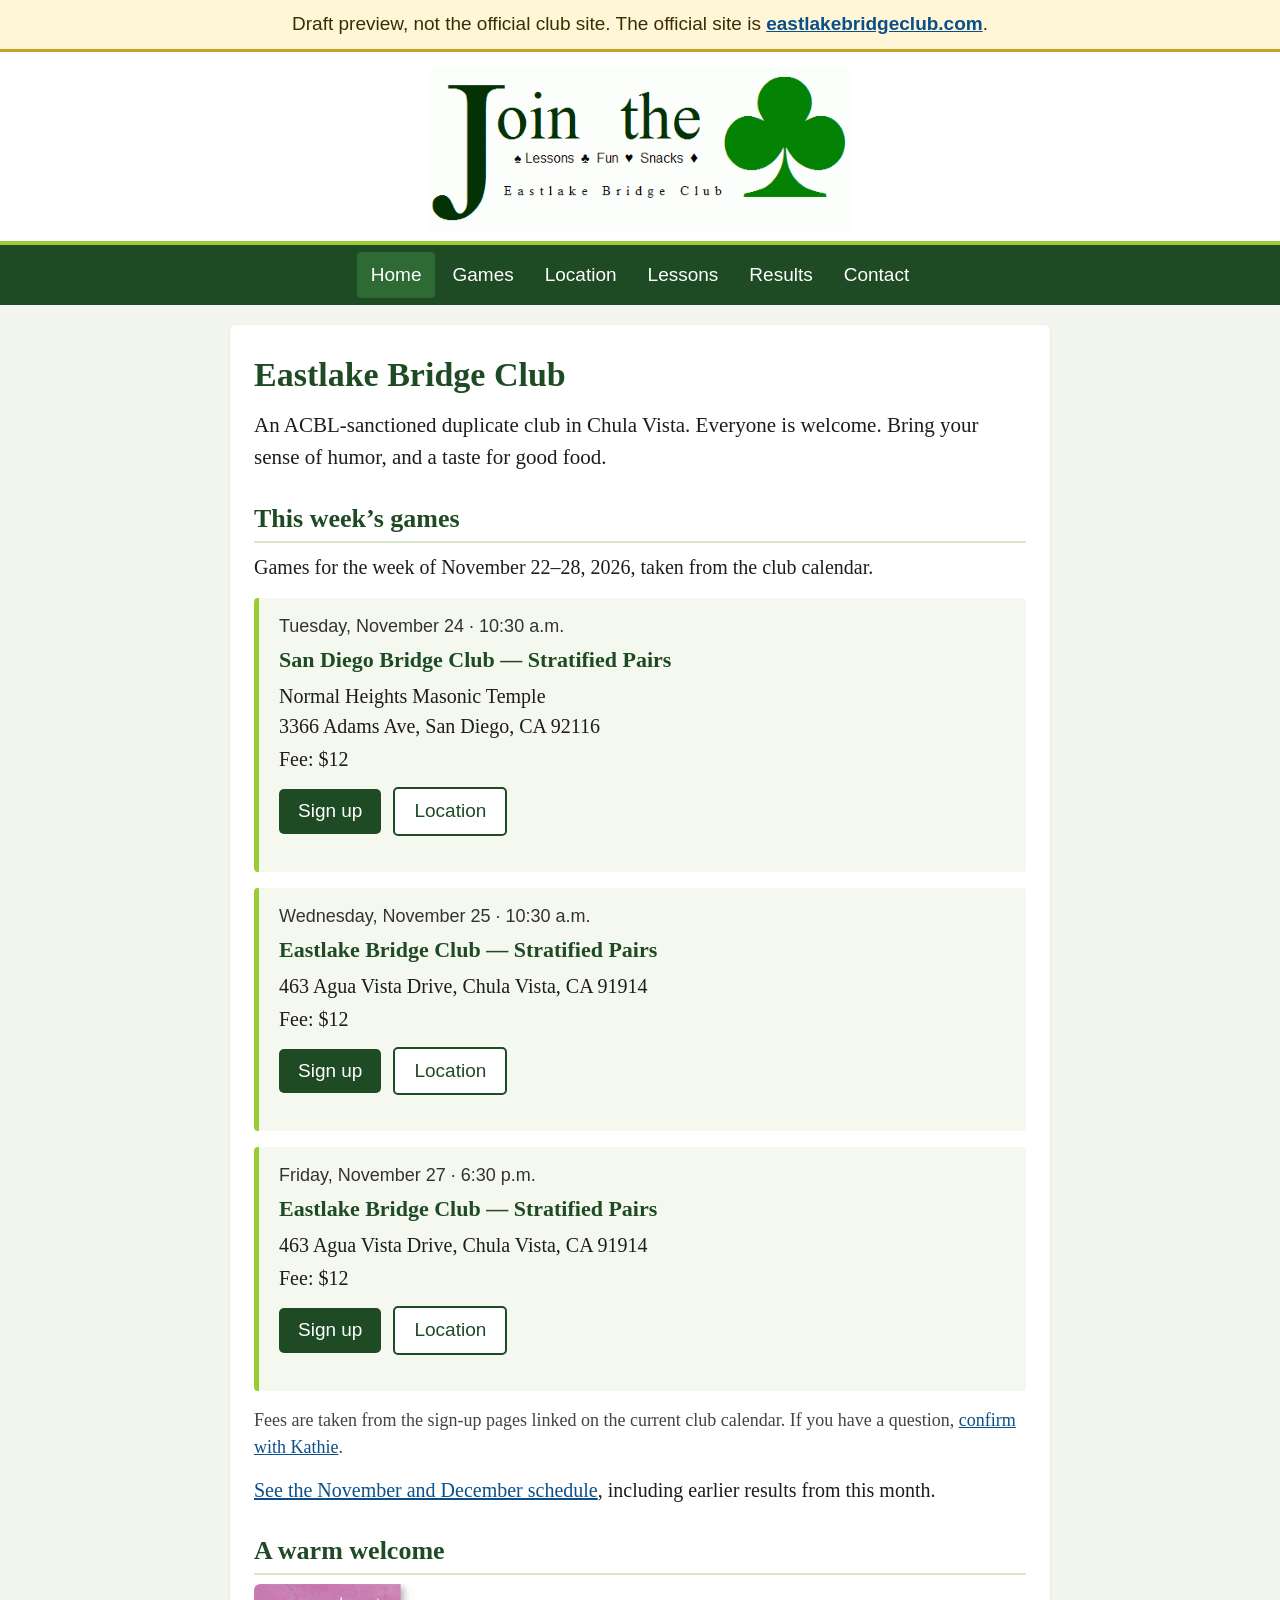
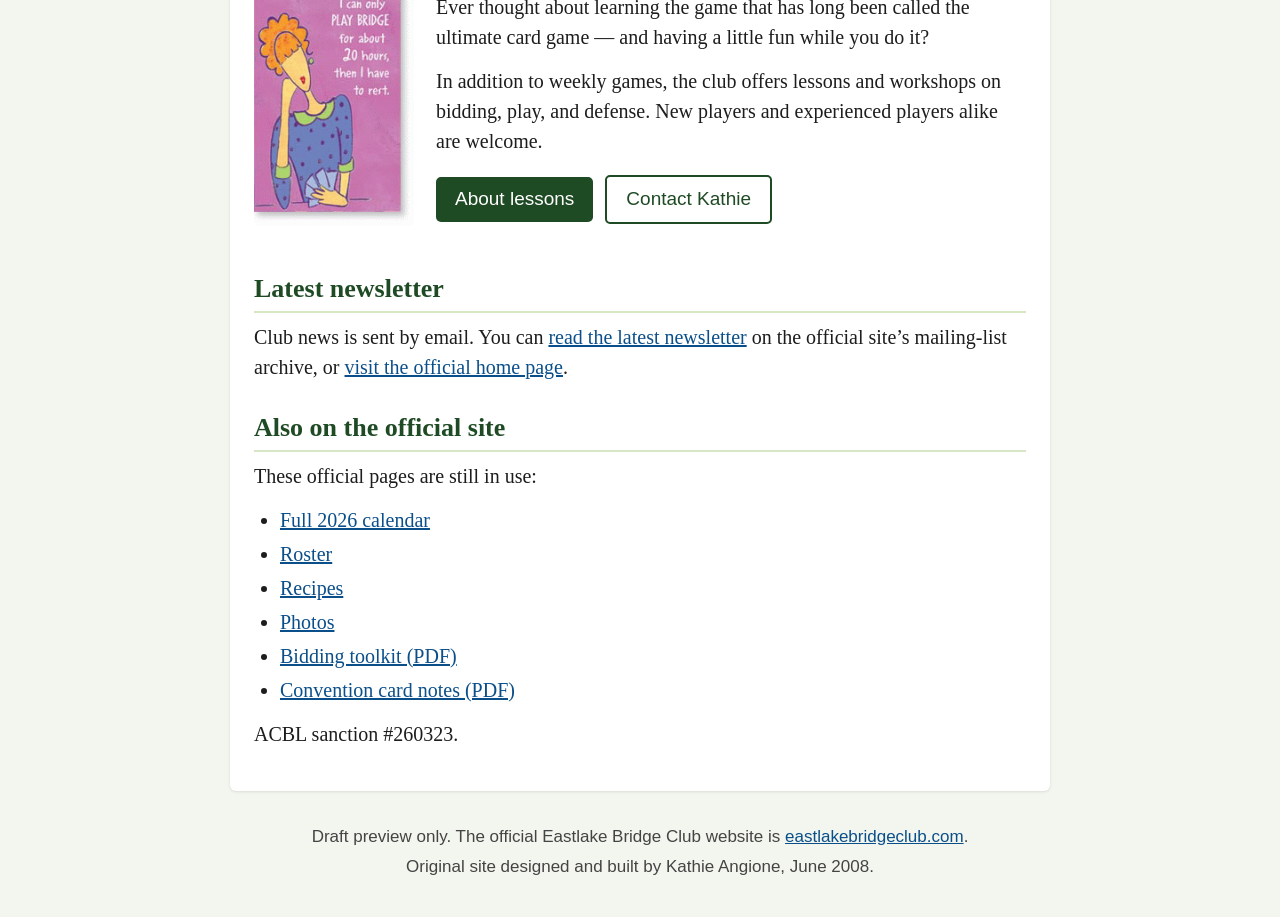
==== index.html @ 6b42fe88 "Add a draft mobile-friendly preview of the Eastlake Bridge Club site. This is not the official club " ====
<!DOCTYPE html>
<html lang="en">
<head>
<meta charset="utf-8">
<meta name="viewport" content="width=device-width, initial-scale=1">
<meta name="robots" content="noindex">
<title>Eastlake Bridge Club (draft preview)</title>
<link rel="stylesheet" href="style.css">
<link rel="icon" href="images/favicon.ico">
</head>
<body>
<a class="skip" href="#content">Skip to content</a>
<div class="preview-banner">Draft preview, not the official club site. The official site is <a href="https://eastlakebridgeclub.com/" target="_blank" rel="noopener">eastlakebridgeclub.com</a>.</div>
<div class="brand-bar">
  <div class="wrap">
    <a class="logo" href="index.html"><img src="images/header.gif" width="504" height="198" alt="Join the Eastlake Bridge Club — Lessons, Fun, Snacks"></a>
  </div>
</div>
<nav aria-label="Main">
  <div class="wrap"><a href="index.html" aria-current="page">Home</a><a href="games.html">Games</a><a href="location.html">Location</a><a href="lessons.html">Lessons</a><a href="results.html">Results</a><a href="contact.html">Contact</a></div>
</nav>
<div class="wrap">
<main id="content">

<h1>Eastlake Bridge Club</h1>
<p class="lead">An ACBL-sanctioned duplicate club in Chula Vista. Everyone is welcome. Bring your sense of humor, and a taste for good food.</p>

<h2>This week’s games</h2>
<p>Games for the week of November 22–28, 2026, taken from the club calendar.</p>

<article class="game">
  <p class="when">Tuesday, November 24 · 10:30 a.m.</p>
  <h3>San Diego Bridge Club — Stratified Pairs</h3>
  <p class="meta">Normal Heights Masonic Temple<br>3366 Adams Ave, San Diego, CA 92116</p>
  <p class="meta">Fee: $12</p>
  <p><a class="button" href="https://sandiegobridgeclub.com/signuptue.html" target="_blank" rel="noopener">Sign up</a>
     <a class="button secondary" href="location.html">Location</a></p>
</article>

<article class="game">
  <p class="when">Wednesday, November 25 · 10:30 a.m.</p>
  <h3>Eastlake Bridge Club — Stratified Pairs</h3>
  <p class="meta">463 Agua Vista Drive, Chula Vista, CA 91914</p>
  <p class="meta">Fee: $12</p>
  <p><a class="button" href="https://www.eastlakebridgeclub.com/signupaguavista.html" target="_blank" rel="noopener">Sign up</a>
     <a class="button secondary" href="location.html">Location</a></p>
</article>

<article class="game">
  <p class="when">Friday, November 27 · 6:30 p.m.</p>
  <h3>Eastlake Bridge Club — Stratified Pairs</h3>
  <p class="meta">463 Agua Vista Drive, Chula Vista, CA 91914</p>
  <p class="meta">Fee: $12</p>
  <p><a class="button" href="https://www.eastlakebridgeclub.com/signupfridaypairs.html" target="_blank" rel="noopener">Sign up</a>
     <a class="button secondary" href="location.html">Location</a></p>
</article>

<p class="note">Fees are taken from the sign-up pages linked on the current club calendar. If you have a question, <a href="contact.html">confirm with Kathie</a>.</p>
<p><a href="games.html">See the November and December schedule</a>, including earlier results from this month.</p>

<h2>A warm welcome</h2>
<div class="split">
  <img src="images/lovebridge.gif" width="180" height="272" alt="Cartoon of a woman holding cards, with the caption: I can only play bridge for about 20 hours, then I have to rest.">
  <div>
    <p>Ever thought about learning the game that has long been called the ultimate card game — and having a little fun while you do it?</p>
    <p>In addition to weekly games, the club offers lessons and workshops on bidding, play, and defense. New players and experienced players alike are welcome.</p>
    <p><a class="button" href="lessons.html">About lessons</a>
       <a class="button secondary" href="contact.html">Contact Kathie</a></p>
  </div>
</div>

<h2>Latest newsletter</h2>
<p>Club news is sent by email. You can <a href="https://mailchi.mp/66718293d6fe/eastlake-san-diego-bridge-week-dec-7-8343210" target="_blank" rel="noopener">read the latest newsletter</a> on the official site’s mailing-list archive, or <a href="https://eastlakebridgeclub.com/" target="_blank" rel="noopener">visit the official home page</a>.</p>

<h2>Also on the official site</h2>
<p>These official pages are still in use:</p>
<ul>
  <li><a href="https://www.eastlakebridgeclub.com/calendar2026.html" target="_blank" rel="noopener">Full 2026 calendar</a></li>
  <li><a href="https://www.eastlakebridgeclub.com/news/playerlist.html" target="_blank" rel="noopener">Roster</a></li>
  <li><a href="https://www.eastlakebridgeclub.com/RECIPES/recipes.html" target="_blank" rel="noopener">Recipes</a></li>
  <li><a href="https://www.eastlakebridgeclub.com/images/gallery/galleryindex.htm" target="_blank" rel="noopener">Photos</a></li>
  <li><a href="https://www.eastlakebridgeclub.com/LESSON/biddingtoolkit.pdf" target="_blank" rel="noopener">Bidding toolkit (PDF)</a></li>
  <li><a href="https://www.eastlakebridgeclub.com/LESSON/ConventionalWisdom.pdf" target="_blank" rel="noopener">Convention card notes (PDF)</a></li>
</ul>
<p>ACBL sanction #260323.</p>

</main>
<footer>
  <p>Draft preview only. The official Eastlake Bridge Club website is <a href="https://eastlakebridgeclub.com/" target="_blank" rel="noopener">eastlakebridgeclub.com</a>.</p>
  <p>Original site designed and built by Kathie Angione, June 2008.</p>
</footer>
</div>
</body>
</html>
---- style.css ----
* { box-sizing: border-box }
html { font-size: 20px }
body {
  margin: 0;
  font-family: Georgia, "Times New Roman", serif;
  line-height: 1.5;
  color: #1d1d1d;
  background: #f3f6ee;
}
a { color: #0b4f8a }
a:hover { color: #08365e }
a:focus-visible, button:focus-visible, .button:focus-visible {
  outline: 3px solid #c9a227;
  outline-offset: 2px;
}
.skip {
  position: absolute;
  left: -999px;
  top: 0;
  background: #fff;
  color: #1d1d1d;
  padding: .4rem .7rem;
  z-index: 10;
}
.skip:focus { left: .5rem; top: .5rem }

.preview-banner {
  background: #fff6d8;
  color: #3a2e00;
  border-bottom: 3px solid #c9a227;
  text-align: center;
  padding: .55rem 1rem;
  font-family: Arial, Helvetica, sans-serif;
  font-size: .95rem;
  line-height: 1.4;
}
.preview-banner a { font-weight: bold }

.wrap { max-width: 860px; margin: 0 auto; padding: 0 1rem }

.brand-bar { background: #fff; border-bottom: 4px solid #99cc33 }
.brand-bar .wrap { padding: .7rem 1rem .5rem; text-align: center }
.logo {
  display: inline-block;
  max-width: min(100%, 420px);
}
.logo img { width: 100%; height: auto; vertical-align: middle }

nav {
  background: #1e4a24;
}
nav .wrap {
  display: flex;
  flex-wrap: wrap;
  justify-content: center;
  gap: .15rem;
  padding: .35rem .5rem;
}
nav a {
  color: #fff;
  text-decoration: none;
  padding: .45rem .7rem;
  border-radius: 4px;
  font-family: Arial, Helvetica, sans-serif;
  font-size: .95rem;
  min-height: 44px;
  display: inline-flex;
  align-items: center;
}
nav a:hover, nav a[aria-current="page"] { background: #2d6a34; color: #fff }
nav a:focus-visible { outline-color: #ffe28a }

main {
  background: #fff;
  padding: 1rem 1.2rem 1.4rem;
  margin: 1rem auto;
  border-radius: 6px;
  box-shadow: 0 1px 3px rgba(0,0,0,.1);
}
h1 { font-size: 1.7rem; margin: .2rem 0 .5rem; color: #1e4a24 }
h2 {
  font-size: 1.3rem;
  margin: 1.3rem 0 .45rem;
  color: #1e4a24;
  border-bottom: 2px solid #d7e6c4;
  padding-bottom: .15rem;
}
h3 { font-size: 1.1rem; margin: 0 0 .25rem; color: #1e4a24 }
p, ul { margin: .4rem 0 .7rem }
ul { padding-left: 1.3rem }
li { margin: .2rem 0 }

.lead { font-size: 1.05rem }

.button {
  display: inline-block;
  background: #1e4a24;
  color: #fff;
  text-decoration: none;
  padding: .5rem .95rem;
  border-radius: 5px;
  font-family: Arial, Helvetica, sans-serif;
  font-size: .95rem;
  margin: .25rem .35rem .25rem 0;
  min-height: 44px;
  line-height: 1.3;
}
.button:hover { background: #2d6a34; color: #fff }
.button.secondary {
  background: #fff;
  color: #1e4a24;
  border: 2px solid #1e4a24;
}
.button.secondary:hover { background: #eef6ea; color: #1e4a24 }

.split { display: flex; gap: 1.1rem; align-items: flex-start }
.split img { width: 160px; flex: none; border-radius: 6px; height: auto }
.school { width: 110px }

.game, .place, .card {
  background: #f4f8ef;
  border-left: 5px solid #99cc33;
  padding: .75rem 1rem .85rem;
  margin: .8rem 0;
  border-radius: 4px;
}
.game .when { font-family: Arial, Helvetica, sans-serif; font-size: .9rem; color: #333; margin: 0 0 .15rem }
.meta { margin: .15rem 0 }
.note { font-size: .9rem; color: #444 }

.schedule { width: 100%; border-collapse: collapse; margin: .6rem 0 1rem; font-size: .95rem }
.schedule th {
  text-align: left;
  font-family: Arial, Helvetica, sans-serif;
  font-size: .8rem;
  color: #444;
  border-bottom: 2px solid #d7e6c4;
  padding: .35rem .4rem;
}
.schedule td { border-bottom: 1px solid #e6eee0; padding: .5rem .4rem; vertical-align: top }
.schedule .day { font-weight: bold; white-space: nowrap; width: 8.5rem }

.month h3 { margin-top: 1rem }
.month ul { list-style: none; padding-left: 0 }
.month li {
  padding: .45rem 0;
  border-bottom: 1px solid #e6eee0;
}
.month .date { font-weight: bold; font-family: Arial, Helvetica, sans-serif }

footer {
  text-align: center;
  font-size: .85rem;
  color: #444;
  padding: .4rem 0 1.6rem;
  font-family: Arial, Helvetica, sans-serif;
}
footer p { margin: .25rem 0 }

@media (max-width: 600px) {
  html { font-size: 18px }
  nav a { padding: .4rem .5rem }
  main { margin: .5rem 0; border-radius: 0; padding: .85rem .9rem 1.2rem }
  .split { flex-direction: column }
  .split img { width: 140px }
  .schedule, .schedule thead, .schedule tbody, .schedule th, .schedule td, .schedule tr {
    display: block;
  }
  .schedule thead { position: absolute; left: -999px; top: -999px }
  .schedule tr { border-bottom: 2px solid #d7e6c4; margin-bottom: .6rem; padding-bottom: .4rem }
  .schedule td { border: 0; padding: .15rem 0 }
  .schedule .day { width: auto }
}
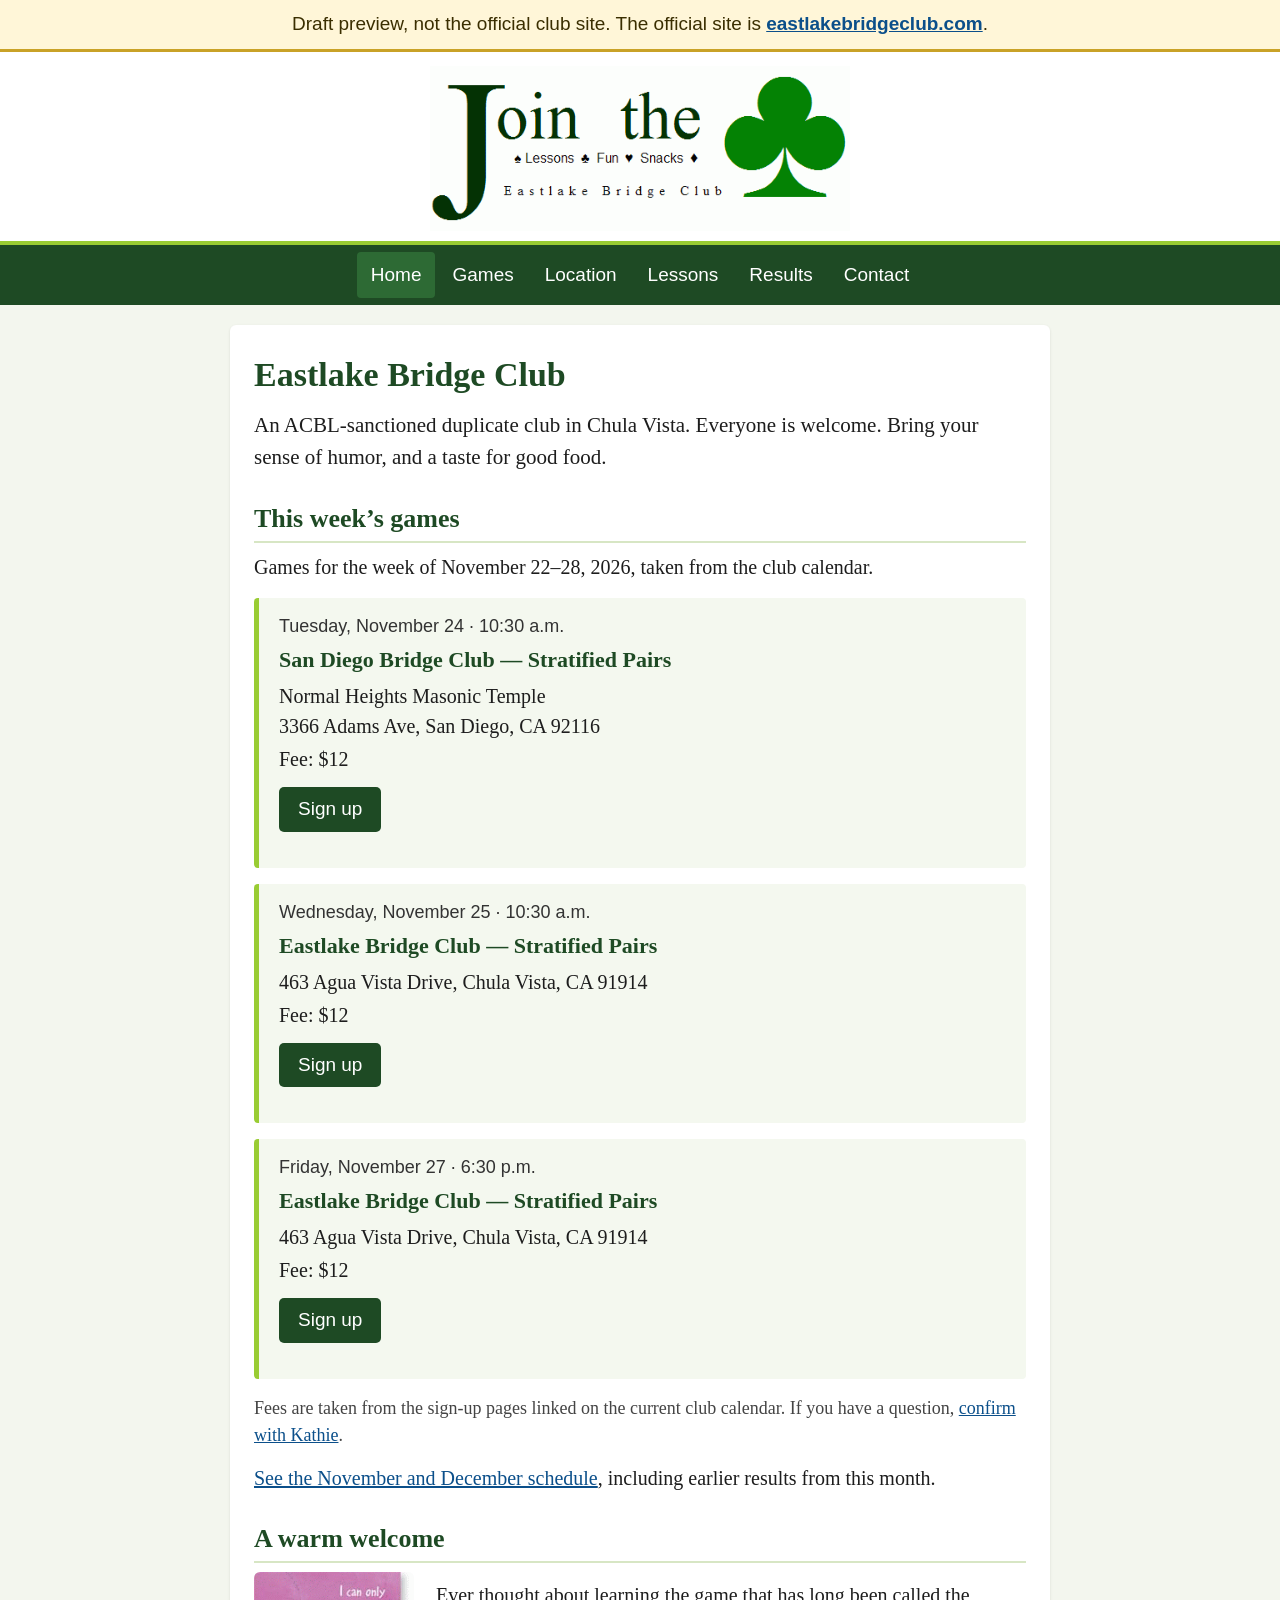
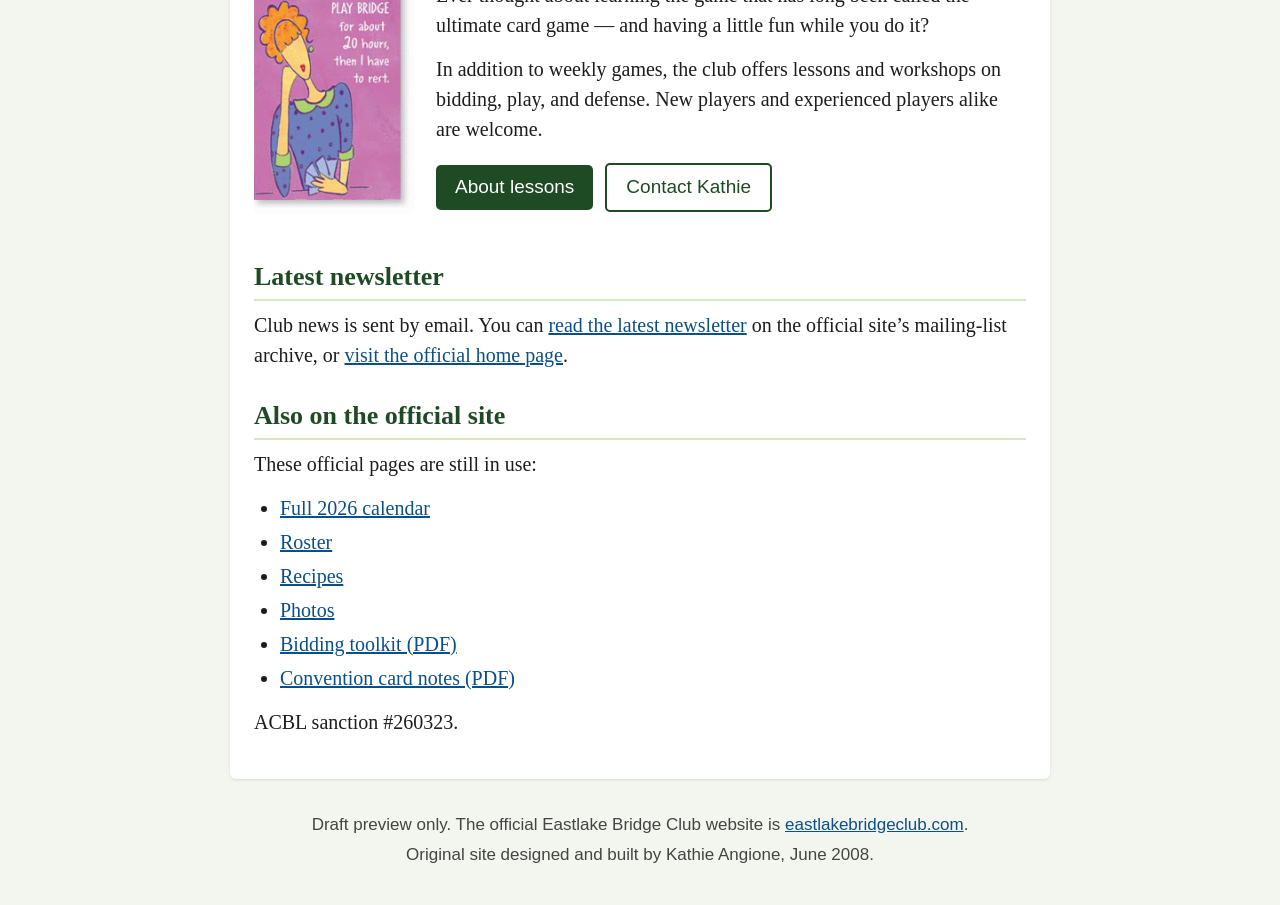
==== commit 13082b47: "Remove redundant Location buttons from the home-page game cards." ====
--- a/index.html
+++ b/index.html
@@ -33,8 +33,7 @@
   <h3>San Diego Bridge Club — Stratified Pairs</h3>
   <p class="meta">Normal Heights Masonic Temple<br>3366 Adams Ave, San Diego, CA 92116</p>
   <p class="meta">Fee: $12</p>
-  <p><a class="button" href="https://sandiegobridgeclub.com/signuptue.html" target="_blank" rel="noopener">Sign up</a>
-     <a class="button secondary" href="location.html">Location</a></p>
+  <p><a class="button" href="https://sandiegobridgeclub.com/signuptue.html" target="_blank" rel="noopener">Sign up</a></p>
 </article>
 
 <article class="game">
@@ -42,8 +41,7 @@
   <h3>Eastlake Bridge Club — Stratified Pairs</h3>
   <p class="meta">463 Agua Vista Drive, Chula Vista, CA 91914</p>
   <p class="meta">Fee: $12</p>
-  <p><a class="button" href="https://www.eastlakebridgeclub.com/signupaguavista.html" target="_blank" rel="noopener">Sign up</a>
-     <a class="button secondary" href="location.html">Location</a></p>
+  <p><a class="button" href="https://www.eastlakebridgeclub.com/signupaguavista.html" target="_blank" rel="noopener">Sign up</a></p>
 </article>
 
 <article class="game">
@@ -51,8 +49,7 @@
   <h3>Eastlake Bridge Club — Stratified Pairs</h3>
   <p class="meta">463 Agua Vista Drive, Chula Vista, CA 91914</p>
   <p class="meta">Fee: $12</p>
-  <p><a class="button" href="https://www.eastlakebridgeclub.com/signupfridaypairs.html" target="_blank" rel="noopener">Sign up</a>
-     <a class="button secondary" href="location.html">Location</a></p>
+  <p><a class="button" href="https://www.eastlakebridgeclub.com/signupfridaypairs.html" target="_blank" rel="noopener">Sign up</a></p>
 </article>
 
 <p class="note">Fees are taken from the sign-up pages linked on the current club calendar. If you have a question, <a href="contact.html">confirm with Kathie</a>.</p>
--- a/style.css
+++ b/style.css
@@ -159,8 +159,12 @@
 
 @media (max-width: 600px) {
   html { font-size: 18px }
+  .preview-banner { font-size: .9rem; padding: .4rem .7rem }
+  .brand-bar .wrap { padding: .4rem 1rem .2rem }
+  .logo { max-width: 300px }
   nav a { padding: .4rem .5rem }
-  main { margin: .5rem 0; border-radius: 0; padding: .85rem .9rem 1.2rem }
+  main { margin: .5rem 0; border-radius: 0; padding: .7rem .9rem 1.2rem }
+  h1 { font-size: 1.5rem }
   .split { flex-direction: column }
   .split img { width: 140px }
   .schedule, .schedule thead, .schedule tbody, .schedule th, .schedule td, .schedule tr {
